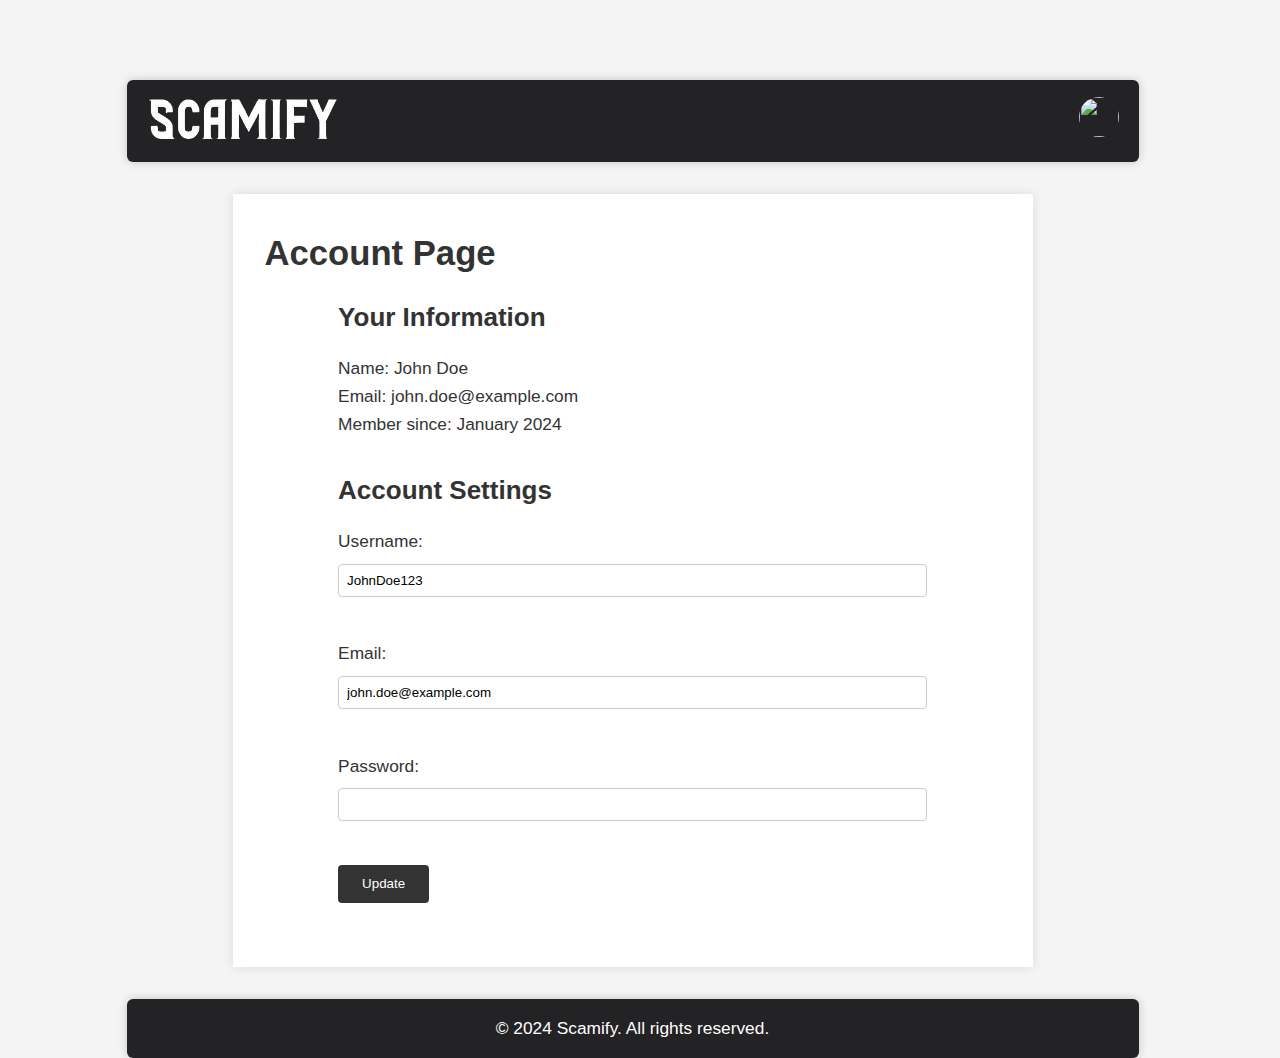
==== account.html @ e6f30e26 "okok" ====
<!DOCTYPE html>
<html lang="en">
  <head>
    <meta charset="UTF-8" />
    <meta name="viewport" content="width=device-width, initial-scale=1.0" />
    <link rel="stylesheet" href="styleAccount.css" />
    <link rel="stylesheet" href="style.css" />
    <script src="script.js"></script>
    <title>Account</title>
  </head>
  <body>
    <section>
      <article>
        <nav>
          <!-- START: Logo Container -->
          <div class="logo">
            <a href="./index.html" class="icon-logo">
              <img src="logo_size4.png" alt="logo" />
            </a>
          </div>
          <!-- END: Logo Container -->

          <!-- START: Dropdown Container -->
          <div class="dropdown-container">
            <details class="dropdown right">
              <summary class="avatar">
                <img
                  src="https://gravatar.com/avatar/00000000000000000000000000000000?d=mp"
                />
              </summary>
              <ul>
                <!-- User details area w/ gray bg -->
                <li>
                  <p>
                    <span class="block bold">Jane Doe</span>
                    <span class="block italic">jane@example.com</span>
                  </p>
                </li>
                <!-- Menu links -->
                <li>
                  <a href="../account.html">
                    <svg
                      xmlns="http://www.w3.org/2000/svg"
                      width="16"
                      height="16"
                      fill="currentColor"
                      class="bi bi-person-circle"
                      viewBox="0 0 16 16"
                    >
                      <path d="M11 6a3 3 0 1 1-6 0 3 3 0 0 1 6 0" />
                      <path
                        fill-rule="evenodd"
                        d="M0 8a8 8 0 1 1 16 0A8 8 0 0 1 0 8m8-7a7 7 0 0 0-5.468 11.37C3.242 11.226 4.805 10 8 10s4.757 1.225 5.468 2.37A7 7 0 0 0 8 1"
                      />
                    </svg>
                    Account
                  </a>
                </li>
                <li>
                  <a href="#">
                    <svg
                      xmlns="http://www.w3.org/2000/svg"
                      width="16"
                      height="16"
                      fill="currentColor"
                      class="bi bi-gear"
                      viewBox="0 0 16 16"
                    >
                      <path
                        d="M8 4.754a3.246 3.246 0 1 0 0 6.492 3.246 3.246 0 0 0 0-6.492M5.754 8a2.246 2.246 0 1 1 4.492 0 2.246 2.246 0 0 1-4.492 0"
                      />
                      <path
                        d="M9.796 1.343c-.527-1.79-3.065-1.79-3.592 0l-.094.319a.873.873 0 0 1-1.255.52l-.292-.16c-1.64-.892-3.433.902-2.54 2.541l.159.292a.873.873 0 0 1-.52 1.255l-.319.094c-1.79.527-1.79 3.065 0 3.592l.319.094a.873.873 0 0 1 .52 1.255l-.16.292c-.892 1.64.901 3.434 2.541 2.54l.292-.159a.873.873 0 0 1 1.255.52l.094.319c.527 1.79 3.065 1.79 3.592 0l.094-.319a.873.873 0 0 1 1.255-.52l.292.16c1.64.893 3.434-.902 2.54-2.541l-.159-.292a.873.873 0 0 1 .52-1.255l.319-.094c1.79-.527 1.79-3.065 0-3.592l-.319-.094a.873.873 0 0 1-.52-1.255l.16-.292c.893-1.64-.902-3.433-2.541-2.54l-.292.159a.873.873 0 0 1-1.255-.52zm-2.633.283c.246-.835 1.428-.835 1.674 0l.094.319a1.873 1.873 0 0 0 2.693 1.115l.291-.16c.764-.415 1.6.42 1.184 1.185l-.159.292a1.873 1.873 0 0 0 1.116 2.692l.318.094c.835.246.835 1.428 0 1.674l-.319.094a1.873 1.873 0 0 0-1.115 2.693l.16.291c.415.764-.42 1.6-1.185 1.184l-.291-.159a1.873 1.873 0 0 0-2.693 1.116l-.094.318c-.246.835-1.428.835-1.674 0l-.094-.319a1.873 1.873 0 0 0-2.692-1.115l-.292.16c-.764.415-1.6-.42-1.184-1.185l.159-.291A1.873 1.873 0 0 0 1.945 8.93l-.319-.094c-.835-.246-.835-1.428 0-1.674l.319-.094A1.873 1.873 0 0 0 3.06 4.377l-.16-.292c-.415-.764.42-1.6 1.185-1.184l.292.159a1.873 1.873 0 0 0 2.692-1.115z"
                      />
                    </svg>
                    Settings
                  </a>
                </li>
                <li>
                  <a href="../contact.html">
                    <svg
                      xmlns="http://www.w3.org/2000/svg"
                      width="16"
                      height="16"
                      fill="currentColor"
                      class="bi bi-info-circle"
                      viewBox="0 0 16 16"
                    >
                      <path
                        d="M8 15A7 7 0 1 1 8 1a7 7 0 0 1 0 14m0 1A8 8 0 1 0 8 0a8 8 0 0 0 0 16"
                      />
                      <path
                        d="m8.93 6.588-2.29.287-.082.38.45.083c.294.07.352.176.288.469l-.738 3.468c-.194.897.105 1.319.808 1.319.545 0 1.178-.252 1.465-.598l.088-.416c-.2.176-.492.246-.686.246-.275 0-.375-.193-.304-.533zM9 4.5a1 1 0 1 1-2 0 1 1 0 0 1 2 0"
                      />
                    </svg>
                    Help
                  </a>
                </li>
                <!-- Divider -->
                <li class="divider"></li>
                <li>
                  <a href="#">
                    <svg
                      xmlns="http://www.w3.org/2000/svg"
                      width="16"
                      height="16"
                      fill="currentColor"
                      class="bi bi-box-arrow-right"
                      viewBox="0 0 16 16"
                    >
                      <path
                        fill-rule="evenodd"
                        d="M10 12.5a.5.5 0 0 1-.5.5h-8a.5.5 0 0 1-.5-.5v-9a.5.5 0 0 1 .5-.5h8a.5.5 0 0 1 .5.5v2a.5.5 0 0 0 1 0v-2A1.5 1.5 0 0 0 9.5 2h-8A1.5 1.5 0 0 0 0 3.5v9A1.5 1.5 0 0 0 1.5 14h8a1.5 1.5 0 0 0 1.5-1.5v-2a.5.5 0 0 0-1 0z"
                      />
                      <path
                        fill-rule="evenodd"
                        d="M15.854 8.354a.5.5 0 0 0 0-.708l-3-3a.5.5 0 0 0-.708.708L14.293 7.5H5.5a.5.5 0 0 0 0 1h8.793l-2.147 2.146a.5.5 0 0 0 .708.708z"
                      />
                    </svg>
                    Logout
                  </a>
                </li>
              </ul>
            </details>
          </div>
          <!-- END: Dropdown Container -->
        </nav>
      </article>
    </section>
    <main>
      <h1>Account Page</h1>
      <section id="account-info">
        <h2>Your Information</h2>
        <p>Name: John Doe</p>
        <p>Email: john.doe@example.com</p>
        <p>Member since: January 2024</p>
      </section>
      <section id="account-settings">
        <h2>Account Settings</h2>
        <form>
          <label for="username">Username:</label>
          <input
            type="text"
            id="username"
            name="username"
            value="JohnDoe123"
          /><br /><br />
          <label for="email">Email:</label>
          <input
            type="email"
            id="email"
            name="email"
            value="john.doe@example.com"
          /><br /><br />
          <label for="password">Password:</label>
          <input type="password" id="password" name="password" /><br /><br />
          <input type="submit" value="Update" />
        </form>
      </section>
    </main>
    <footer>
      <p>&copy; 2024 Scamify. All rights reserved.</p>
    </footer>
    <!-- Go to Top Button -->
    <div id="goTopBtn" class="go-top-button" onclick="scrollToTop()">▲</div>
  </body>
</html>
---- styleAccount.css ----
/* style.css */

/* Reset some basic elements */
body,
h1,
h2,
p,
form,
input,
label {
  margin: 0;
  padding: 0;
  box-sizing: border-box;
}

body {
  font-family: Arial, sans-serif;
  line-height: 1.6;
  background-color: #f4f4f4;
  color: #333;
}

header {
  background: #333;
  color: #fff;
  padding: 1rem 0;
}

header nav ul {
  list-style: none;
  display: flex;
  justify-content: center;
  gap: 2rem;
}

header nav ul li a {
  color: #fff;
  text-decoration: none;
  font-size: 1.2rem;
}

header nav ul li a:hover {
  text-decoration: underline;
}

main {
  max-width: 800px;
  margin: 2rem auto;
  padding: 2rem;
  background: #fff;
  box-shadow: 0 0 10px rgba(0, 0, 0, 0.1);
}

h1,
h2 {
  margin-bottom: 1rem;
}

#account-info,
#account-settings {
  margin-bottom: 2rem;
}

form label {
  display: block;
  margin-bottom: 0.5rem;
}

form input[type="text"],
form input[type="email"],
form input[type="password"] {
  width: 100%;
  padding: 0.5rem;
  margin-bottom: 1rem;
  border: 1px solid #ccc;
  border-radius: 4px;
}

form input[type="submit"] {
  background: #333;
  color: #fff;
  padding: 0.7rem 1.5rem;
  border: none;
  border-radius: 4px;
  cursor: pointer;
  transition: background 0.3s;
}

form input[type="submit"]:hover {
  background: #555;
}
---- style.css ----
* {
  box-sizing: border-box;
  scroll-behavior: smooth;
}

html {
  scrollbar-gutter: stable;
}

body {
  font-family: -apple-system, BlinkMacSystemFont, "Segoe UI", Roboto,
    Oxygen-Sans, Ubuntu, Cantarell, "Helvetica Neue", sans-serif;
  padding: 60px 0 0 0;
  margin: 0;
  font-size: 13pt;
  scrollbar-gutter: stable;
}

a {
  text-decoration: none;
  color: #3b5998;
  cursor: pointer;
}

section {
  width: 80%;
  margin: 0 auto;
}

section blockquote {
  padding: 10px 15px;
  border-radius: 6px;
  background: #f2f2f2;
  margin: 0 0 20px 0;
  width: 100%;
  border-left: 5px solid #3b5998;
}

section article {
  box-shadow: 0 0 10px #00000030;
  border-radius: 6px;
  margin: 20px 0;
}

nav {
  background: #232224;
  display: flex;
  align-items: center;
  justify-content: space-between;
  border-radius: 6px;
}

nav .logo {
  display: flex;
  align-items: center;
}

nav .logo a {
  text-decoration: none;
  color: #fff;
  padding: 10px 15px;
}

nav .logo a.icon-logo {
  font-size: 1.5rem;
  line-height: 1;
  color: #3b5998;
}

nav .logo a.icon-logo img {
  width: 202px;
  height: 58px;
}

.block {
  display: block;
}

.bold {
  font-weight: bold;
}

.italic {
  font-style: italic;
}

.dropdown-container {
  display: inline-block;
  padding: 10px;
  margin-right: 10px;
}

.dropdown-container .dropdown {
  position: relative;
}

.dropdown-container .dropdown[open] .with-down-arrow::after {
  content: "\e5c7";
}

.dropdown-container .dropdown[open] summary {
  background: #ffffff10;
}

.dropdown-container .dropdown summary {
  list-style: none;
  display: inline-block;
  cursor: pointer;
  border-radius: 6px;
}

.dropdown-container .dropdown summary.avatar {
  border-radius: 50px;
}

.dropdown-container .dropdown summary.avatar img {
  width: 40px;
  height: 40px;
  border-radius: 50px;
  display: inline-block;
  margin: 0;
}

.dropdown-container .dropdown summary.with-down-arrow {
  display: inline-flex;
  padding: 5px;
  align-items: center;
  color: #fff;
  line-height: 1;
}

.dropdown-container .dropdown summary.with-down-arrow::after {
  content: "\e5c5";
  font-family: "Material Symbols Outlined";
  font-weight: normal;
  font-style: normal;
  font-size: 1.5rem;
  line-height: 1;
  letter-spacing: normal;
  text-transform: none;
  display: inline-block;
  white-space: nowrap;
  word-wrap: normal;
  direction: ltr;
  -webkit-font-smoothing: antialiased;
}

.dropdown-container .dropdown.left ul {
  left: 0;
}

.dropdown-container .dropdown.right ul {
  right: 0;
}

.dropdown-container .dropdown ul {
  padding: 0;
  margin: 0;
  box-shadow: 0 0 10px #00000030;
  min-width: max-content;
  position: absolute;
  top: 100%;
  border-radius: 10px;
  background-color: #fff;
  z-index: 2;
}

.dropdown-container .dropdown ul li {
  list-style-type: none;
  display: block;
}

.dropdown-container .dropdown ul li:first-of-type {
  border: none;
  background-color: #f2f2f2;
}

.dropdown-container .dropdown ul li p {
  padding: 10px 15px;
  margin: 0;
}

.dropdown-container .dropdown ul li a {
  display: flex;
  align-items: center;
  justify-content: flex-start;
  padding: 10px 15px;
  text-decoration: none;
  line-height: 1;
  color: #333;
}

.dropdown-container .dropdown ul li a:hover {
  color: #3b5998;
}

.dropdown-container .dropdown ul li:first-of-type {
  border-radius: 10px 10px 0 0;
}

.dropdown-container .dropdown ul li:last-of-type {
  border-radius: 0 0 10px 10px;
}

.dropdown-container .dropdown ul li.divider {
  border: none;
  border-bottom: 1px solid #333;
}

.dropdown-container .dropdown ul li.divider ~ li {
  border: none;
}

.dropdown-container .dropdown ul li a svg {
  margin-right: 5px;
}

section.hero {
  width: 80%;
  height: 84vh;
  text-align: center;
  margin-bottom: 150px;
  background-color: #232224;
  border-radius: 6px;
}

section.hero_account {
  width: 80%;
  height: 200vh;
  text-align: center;
  margin-bottom: 150px;
  background-color: #232224;
  border-radius: 6px;
}

.hero-title {
  display: flex;
  flex-direction: column;
  justify-content: center;
  align-items: center;
  height: 100%;
}

.hero-title_account {
  display: flex;
  flex-direction: column;
  justify-content: center;
  align-items: center;
  height: 20%;
}

.hero-title h1,
.hero-title_account h1 {
  font-size: 7rem;
  color: #fff;
  margin: 0 0 30px 0;
  padding: 0;
}

.hero-title p {
  font-size: 1.5rem;
  color: #fff;
  margin: 0 0 20px 0;
  padding: 0;
}

.hero-button {
  height: 64px;
  font: normal normal 700 1em/4em Arial, sans-serif;
  overflow: hidden;
  width: 200px;
  background-color: #3b5998;
  border-radius: 20px;
}

.hero-button:hover {
  background-color: #003d60;
}

.hero-button a {
  color: white;
  text-decoration: none;
  text-align: center;
  display: block;
}

.hero-button a:hover {
  text-decoration: none;
}

.hero-button .first-link {
  margin-top: 0em;
}

.hero-button,
.first-link {
  -webkit-transition: 0.3s;
  -moz-transition: 0.3s;
  -ms-transition: 0.3s;
  -o-transition: 0.3s;
  transition: 0.3s;
}

.hero-button:hover .first-link {
  margin-top: -4em;
}

section.subscriptions {
  width: 80%;
  height: 120vh;
  text-align: center;
  background-color: #232224;
  border-radius: 6px;
  margin-bottom: 150px;
}

section.subscriptions div.subscription-title {
  display: flex;
  flex-direction: column;
  justify-content: center;
  align-items: center;
  height: 20%;
}

section.subscriptions div.subscription-title h2 {
  font-size: 3rem;
  color: #fff;
  margin: 0 0 30px 0;
  padding: 0;
}

section.subscriptions div.subscription-title p {
  font-size: 1.5rem;
  color: #fff;
  margin: 0 0 20px 0;
  padding: 0;
}

section.subscriptions div.subscription-cards {
  display: flex;
  justify-content: space-around;
  align-items: center;
  margin: 0 auto;
  height: 70%;
}

section.subscriptions div.subscription-cards div.card {
  display: flex;
  flex-direction: column;
  justify-content: space-between;
  align-items: center;
  width: 300px;
  height: 700px;
  background-color: #fff;
  border-radius: 6px;
  margin: 0 20px;
  box-shadow: 0 0 10px #00000030;
}

section.subscriptions div.subscription-cards div.card div.card-title {
  display: flex;
  flex-direction: column;
  justify-content: center;
  align-items: center;
}

section.subscriptions div.subscription-cards div.card div.card-title h3 {
  font-size: 2rem;
  color: #3b5998;
  margin: 0 0 30px 0;
  padding: 0;
}

section.subscriptions div.subscription-cards div.card div.card-title p {
  font-size: 1.5rem;
  color: #3b5998;
  margin: 0 0 20px 0;
  padding: 0;
}

section.subscriptions div.subscription-cards div.card div.card-price {
  display: flex;
  flex-direction: column;
  justify-content: center;
  align-items: center;
  width: 100%;
}

section.subscriptions div.subscription-cards div.card div.card-price h4 {
  font-size: 2rem;
  color: #fff;
  margin: 0;
  padding: 0;
}

section.subscriptions div.subscription-cards div.card div.card-price p {
  font-size: 1.5rem;
  color: #fff;
  margin: 0 0 20px 0;
  padding: 0;
}

section.subscriptions div.subscription-cards div.card div.card-features {
  display: flex;
  flex-direction: column;
  justify-content: center;
  align-items: center;
  height: 55%;
}

section.subscriptions div.subscription-cards div.card div.card-features ul {
  list-style: none;
  padding: 0;
  margin: 0;
}

section.subscriptions div.subscription-cards div.card div.card-features ul li {
  font-size: 1.5rem;
  color: #3b5998;
  margin: 0 0 20px 0;
  padding: 0;
}

section.subscriptions div.subscription-cards div.card div.card-button {
  font: normal normal 700 1em/4em Arial, sans-serif;
  overflow: hidden;
  width: 200px;
  background-color: #3b5998;
  border-radius: 20px;
  margin-bottom: 20px;
  transition: 0.3s;
}

section.subscriptions div.subscription-cards div.card div.basic {
  background-color: #3b5998;
}

section.subscriptions div.subscription-cards div.card div.pro {
  background-color: #003d60;
}

section.subscriptions div.subscription-cards div.card div.enterprise {
  background-color: #3b5998;
}

section.subscriptions div.subscription-cards div.card div.card-button:hover,
div.basic {
  background-color: #003d60;
}

section.subscriptions div.subscription-cards div.card div.card-button:hover,
div.pro {
  background-color: #3b5998;
}

section.subscriptions div.subscription-cards div.card div.card-button:hover,
div.enterprise {
  background-color: #003d60;
}

section.subscriptions div.subscription-cards div.card div.card-button a {
  color: white;
  text-decoration: none;
  text-align: center;
  display: block;
}

.go-top-button {
  display: block; /* Show the button as a block element */
  position: fixed; /* Fixed/sticky position */
  bottom: 20px; /* Place the button at the bottom of the page */
  right: 30px; /* Place the button 30px from the right */
  z-index: 99; /* Make sure it does not overlap */
  width: 54px; /* Set a specific width */
  border: none; /* Remove borders */
  outline: none; /* Remove outline */
  background-color: #3b5998; /* Set a background color */
  color: white; /* Text color */
  cursor: pointer; /* Add a mouse pointer on hover */
  padding: 15px; /* Some padding */
  border-radius: 10px; /* Rounded corners */
  font-size: 18px; /* Increase font size */
  text-align: center; /* Center text */
  opacity: 0; /* Initially invisible */
  transition: opacity 0.5s, visibility 0.5s; /* Smooth transition for visibility and opacity */
  visibility: hidden; /* Initially hidden */
}

.go-top-button.show {
  opacity: 1; /* Fully visible */
  visibility: visible; /* Ensure the button is visible */
}

.go-top-button:hover {
  background-color: #555; /* Add a dark-grey background on hover */
}

footer {
  margin: 0 auto;
  text-align: center;
  padding: 1rem 0;
  width: 80%;
  border-radius: 6px;
  box-shadow: 0 0 10px #00000030;
  background: #232224;
  color: #fff;
  position: relative;
  bottom: 0;
}
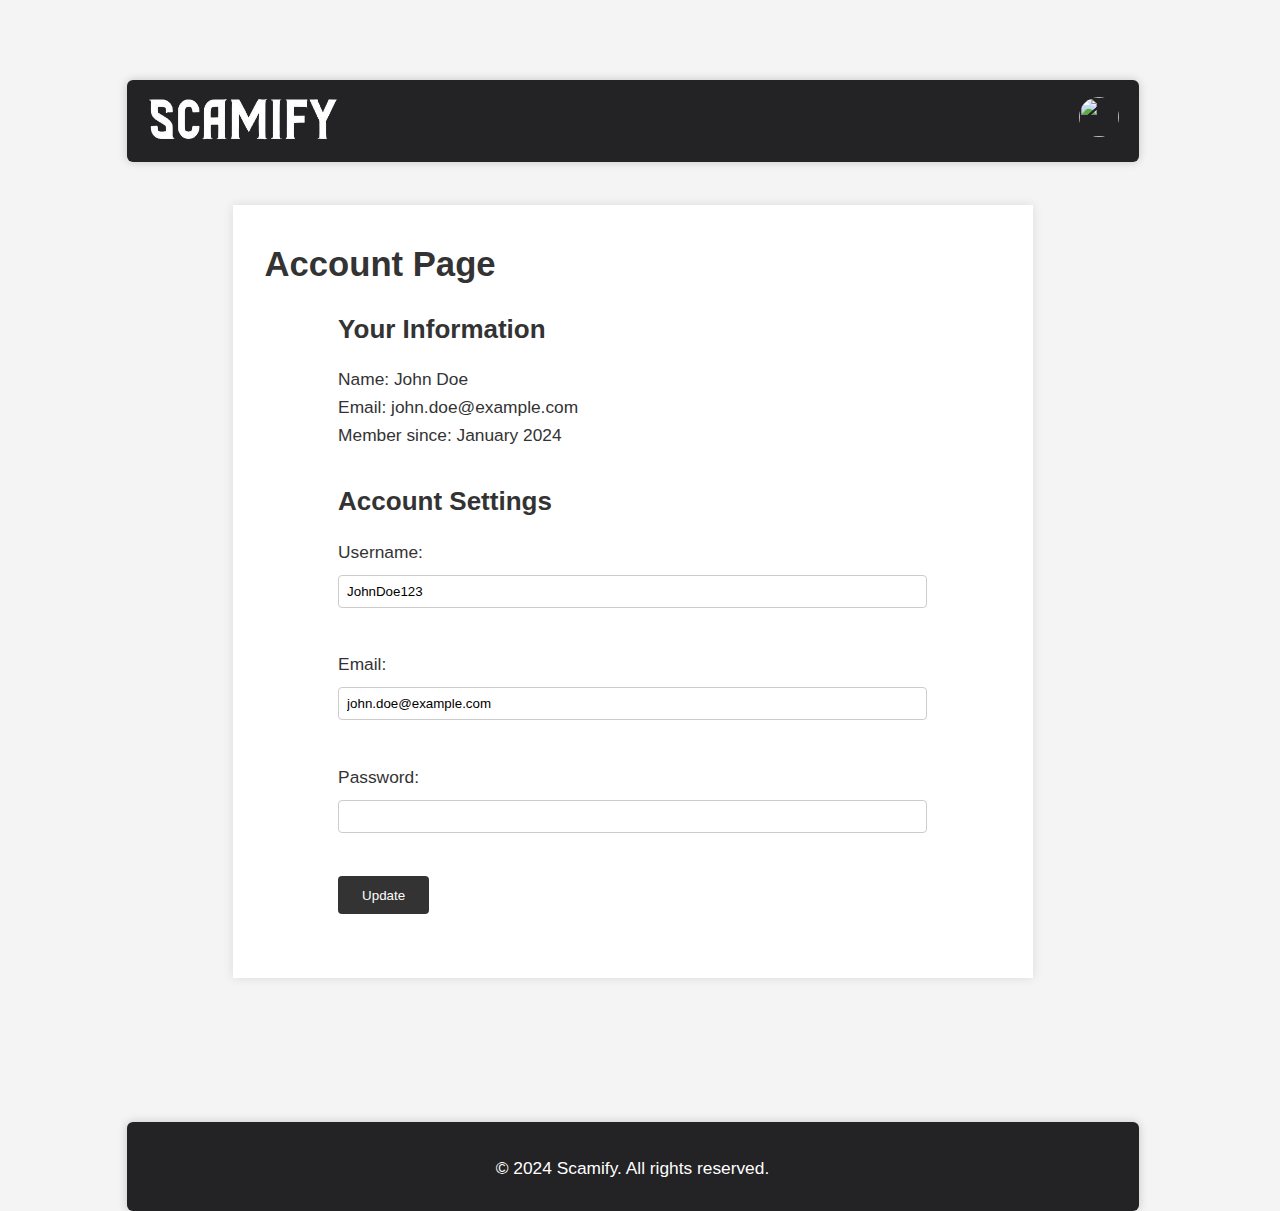
==== commit 831a98bd: "style: Update logo link in account.html for consistent navigation" ====
--- a/account.html
+++ b/account.html
@@ -3,9 +3,9 @@
   <head>
     <meta charset="UTF-8" />
     <meta name="viewport" content="width=device-width, initial-scale=1.0" />
-    <link rel="stylesheet" href="styleAccount.css" />
-    <link rel="stylesheet" href="style.css" />
-    <script src="script.js"></script>
+    <link rel="stylesheet" href="./styleAccount.css" />
+    <link rel="stylesheet" href="./style.css" />
+    <script src="./script.js"></script>
     <title>Account</title>
   </head>
   <body>
@@ -14,8 +14,8 @@
         <nav>
           <!-- START: Logo Container -->
           <div class="logo">
-            <a href="./index.html" class="icon-logo">
-              <img src="logo_size4.png" alt="logo" />
+            <a href="./filmlist.html" class="icon-logo">
+              <img src="./logo_size4.png" alt="logo" />
             </a>
           </div>
           <!-- END: Logo Container -->
@@ -38,7 +38,7 @@
                 </li>
                 <!-- Menu links -->
                 <li>
-                  <a href="../account.html">
+                  <a href="./account.html">
                     <svg
                       xmlns="http://www.w3.org/2000/svg"
                       width="16"
@@ -57,27 +57,7 @@
                   </a>
                 </li>
                 <li>
-                  <a href="#">
-                    <svg
-                      xmlns="http://www.w3.org/2000/svg"
-                      width="16"
-                      height="16"
-                      fill="currentColor"
-                      class="bi bi-gear"
-                      viewBox="0 0 16 16"
-                    >
-                      <path
-                        d="M8 4.754a3.246 3.246 0 1 0 0 6.492 3.246 3.246 0 0 0 0-6.492M5.754 8a2.246 2.246 0 1 1 4.492 0 2.246 2.246 0 0 1-4.492 0"
-                      />
-                      <path
-                        d="M9.796 1.343c-.527-1.79-3.065-1.79-3.592 0l-.094.319a.873.873 0 0 1-1.255.52l-.292-.16c-1.64-.892-3.433.902-2.54 2.541l.159.292a.873.873 0 0 1-.52 1.255l-.319.094c-1.79.527-1.79 3.065 0 3.592l.319.094a.873.873 0 0 1 .52 1.255l-.16.292c-.892 1.64.901 3.434 2.541 2.54l.292-.159a.873.873 0 0 1 1.255.52l.094.319c.527 1.79 3.065 1.79 3.592 0l.094-.319a.873.873 0 0 1 1.255-.52l.292.16c1.64.893 3.434-.902 2.54-2.541l-.159-.292a.873.873 0 0 1 .52-1.255l.319-.094c1.79-.527 1.79-3.065 0-3.592l-.319-.094a.873.873 0 0 1-.52-1.255l.16-.292c.893-1.64-.902-3.433-2.541-2.54l-.292.159a.873.873 0 0 1-1.255-.52zm-2.633.283c.246-.835 1.428-.835 1.674 0l.094.319a1.873 1.873 0 0 0 2.693 1.115l.291-.16c.764-.415 1.6.42 1.184 1.185l-.159.292a1.873 1.873 0 0 0 1.116 2.692l.318.094c.835.246.835 1.428 0 1.674l-.319.094a1.873 1.873 0 0 0-1.115 2.693l.16.291c.415.764-.42 1.6-1.185 1.184l-.291-.159a1.873 1.873 0 0 0-2.693 1.116l-.094.318c-.246.835-1.428.835-1.674 0l-.094-.319a1.873 1.873 0 0 0-2.692-1.115l-.292.16c-.764.415-1.6-.42-1.184-1.185l.159-.291A1.873 1.873 0 0 0 1.945 8.93l-.319-.094c-.835-.246-.835-1.428 0-1.674l.319-.094A1.873 1.873 0 0 0 3.06 4.377l-.16-.292c-.415-.764.42-1.6 1.185-1.184l.292.159a1.873 1.873 0 0 0 2.692-1.115z"
-                      />
-                    </svg>
-                    Settings
-                  </a>
-                </li>
-                <li>
-                  <a href="../contact.html">
+                  <a href="./contact.html">
                     <svg
                       xmlns="http://www.w3.org/2000/svg"
                       width="16"
@@ -99,7 +79,7 @@
                 <!-- Divider -->
                 <li class="divider"></li>
                 <li>
-                  <a href="#">
+                  <a href="./index.html">
                     <svg
                       xmlns="http://www.w3.org/2000/svg"
                       width="16"
--- a/styleAccount.css
+++ b/styleAccount.css
@@ -46,6 +46,8 @@
 main {
   max-width: 800px;
   margin: 2rem auto;
+  margin-bottom: 16vh;
+  margin-top: 4.8vh;
   padding: 2rem;
   background: #fff;
   box-shadow: 0 0 10px rgba(0, 0, 0, 0.1);
@@ -89,3 +91,16 @@
 form input[type="submit"]:hover {
   background: #555;
 }
+
+footer {
+  height: 89px;
+}
+
+footer p {
+  display: block;
+  margin-block-start: 1em;
+  margin-block-end: 1em;
+  margin-inline-start: 0px;
+  margin-inline-end: 0px;
+  unicode-bidi: isolate;
+}
